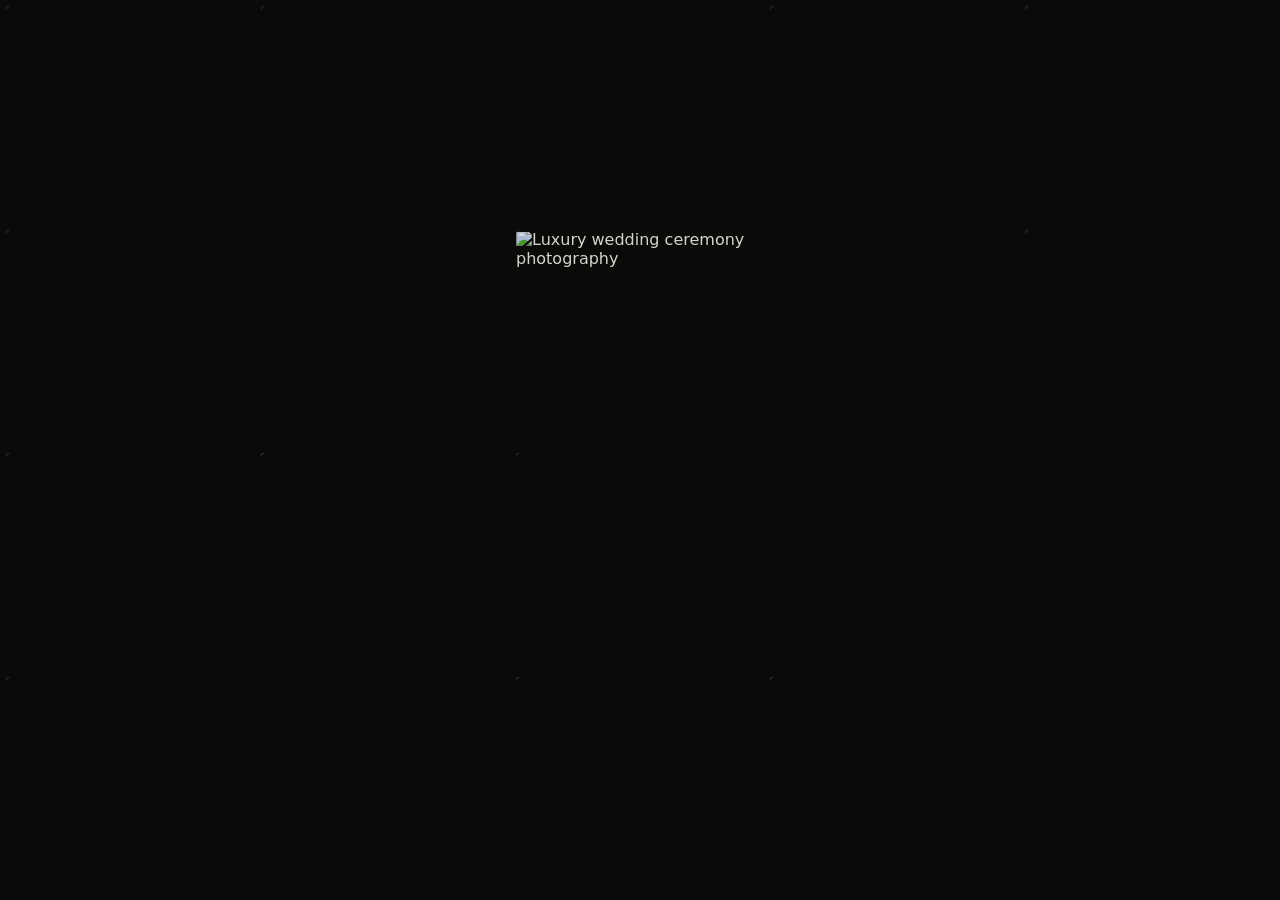
==== index.html @ d87e09b9 "style: improve enter site button UI visibility and hover animation" ====
<!DOCTYPE html>
<html lang="en">
<head>
  <meta charset="UTF-8" />
  <meta name="viewport" content="width=device-width, initial-scale=1.0" />
  <title>KVM Creations — Welcome</title>
  <meta name="description" content="KVM Creations — luxury wedding photography and cinematic films studio in Toronto, Canada. Fine art visual storytelling by Mathu & Vithu." />
  <link rel="canonical" href="https://kvmcreations.ca/" />
  <link rel="icon" href="assets/images/img1.webp" type="image/webp" />
  <link rel="preconnect" href="https://cdn.jsdelivr.net" crossorigin />
  <link rel="preconnect" href="https://unpkg.com" crossorigin />
  <link rel="preconnect" href="https://www.gstatic.com" crossorigin />

  <!-- Open Graph -->
  <meta property="og:type" content="website" />
  <meta property="og:title" content="KVM Creations — Luxury Wedding Photography & Films | Toronto" />
  <meta property="og:description" content="Fine art wedding photography and cinematic films by Mathu & Vithu in Toronto, Canada. Capturing love stories with timeless elegance." />
  <meta property="og:url" content="https://kvmcreations.ca/" />
  <meta property="og:image" content="https://kvmcreations.ca/assets/slide/kvm_creations_studio-116 (1).webp" />
  <meta property="og:site_name" content="KVM Creations Studio" />
  <meta property="og:locale" content="en_CA" />

  <!-- Twitter Card -->
  <meta name="twitter:card" content="summary_large_image" />
  <meta name="twitter:title" content="KVM Creations — Luxury Wedding Photography & Films" />
  <meta name="twitter:description" content="Fine art wedding photography and cinematic films in Toronto, Canada." />
  <meta name="twitter:image" content="https://kvmcreations.ca/assets/slide/kvm_creations_studio-116 (1).webp" />

  <style>
    @font-face { font-family: 'Top Luxury'; src: url('assets/fonts/TOPLUXURY.otf') format('opentype'); font-display: swap; }
    @font-face { font-family: 'Cardival Demo'; src: url('assets/fonts/Cardival Demo.ttf') format('truetype'); font-display: swap; }

    *, *::before, *::after { margin: 0; padding: 0; box-sizing: border-box; }

    :root {
      --gold: #d4af37;
      --dark: #0a0a08;
      --cream: #faf8f4;
    }

    html, body {
      background: var(--dark);
      color: var(--cream);
      font-family: system-ui, -apple-system, BlinkMacSystemFont, "Segoe UI", Roboto, Helvetica, Arial, sans-serif;
      overflow: hidden;
      height: 100dvh;
      width: 100vw;
    }

    /* ===== PHOTO GRID MOSAIC ===== */
    .landing {
      position: relative;
      width: 100%;
      height: 100dvh;
      display: flex;
      align-items: center;
      justify-content: center;
    }

    .photo-mosaic {
      position: absolute;
      inset: 0;
      display: grid;
      grid-template-columns: repeat(5, 1fr);
      grid-template-rows: repeat(4, 1fr);
      gap: 6px;
      padding: 6px;
      z-index: 1;
    }

    /* Creative asymmetric cell spans */
    .mosaic-cell:nth-child(1)  { grid-column: 1 / 2; grid-row: 1 / 2; }
    .mosaic-cell:nth-child(2)  { grid-column: 2 / 4; grid-row: 1 / 2; }
    .mosaic-cell:nth-child(3)  { grid-column: 4 / 5; grid-row: 1 / 3; }
    .mosaic-cell:nth-child(4)  { grid-column: 5 / 6; grid-row: 1 / 2; }
    .mosaic-cell:nth-child(5)  { grid-column: 1 / 3; grid-row: 2 / 3; }
    .mosaic-cell:nth-child(6)  { grid-column: 3 / 4; grid-row: 2 / 3; }
    .mosaic-cell:nth-child(7)  { grid-column: 5 / 6; grid-row: 2 / 4; }
    .mosaic-cell:nth-child(8)  { grid-column: 1 / 2; grid-row: 3 / 4; }
    .mosaic-cell:nth-child(9)  { grid-column: 2 / 3; grid-row: 3 / 5; }
    .mosaic-cell:nth-child(10) { grid-column: 3 / 5; grid-row: 3 / 4; }
    .mosaic-cell:nth-child(11) { grid-column: 1 / 2; grid-row: 4 / 5; }
    .mosaic-cell:nth-child(12) { grid-column: 3 / 4; grid-row: 4 / 5; }
    .mosaic-cell:nth-child(13) { grid-column: 4 / 6; grid-row: 4 / 5; }

    .mosaic-cell {
      position: relative;
      overflow: hidden;
      border-radius: 4px;
    }

    .mosaic-cell img {
      position: absolute;
      inset: 0;
      width: 100%;
      height: 100%;
      object-fit: cover;
      transform: scale(1.15);
      filter: brightness(0.85) saturate(1.1);
      opacity: 0;
      transition: opacity 1.2s ease-in-out,
                  transform 6.5s cubic-bezier(0.16, 1, 0.3, 1),
                  filter 0.6s ease;
      will-change: transform, opacity;
    }

    .mosaic-cell img.active {
      opacity: 1;
      transform: scale(1.00);
    }

    .mosaic-cell:hover img {
      filter: brightness(1) saturate(1.2);
    }

    /* The iris shutter overlay — starts fully covering each cell */
    .iris-shutter {
      position: absolute;
      inset: 0;
      background: var(--dark);
      z-index: 2;
      transform-origin: center;
      /* starts at scaleY(1) — GSAP will animate to scaleY(0) */
      border-radius: 4px;
    }

    /* ===== CENTER CONTENT — hidden until GSAP reveals ===== */
    .landing-center {
      position: relative;
      z-index: 10;
      text-align: center;
      display: flex;
      flex-direction: column;
      align-items: center;
      gap: 22px;
      padding: 60px 48px;
      visibility: hidden; /* JS makes visible after iris */
    }

    /* ===== LIQUID GLASSMORPHISM CARD — minimal ===== */
    .glass-card {
      position: absolute;
      inset: -12px -24px;
      border-radius: 18px;
      z-index: -1;
      opacity: 0;

      background: rgba(255,255,255,0.07);
      backdrop-filter: blur(4px) saturate(1.4);
      -webkit-backdrop-filter: blur(4px) saturate(1.4);

      border: 1px solid rgba(255,255,255,0.14);
      box-shadow:
        inset 0 1px 0 rgba(255,255,255,0.18),
        0 4px 24px rgba(0,0,0,0.12);
    }

    /* Subtle top-left shimmer only */
    .glass-card::before {
      content: '';
      position: absolute;
      top: 0; left: 0;
      width: 55%; height: 45%;
      background: linear-gradient(135deg, rgba(255,255,255,0.12) 0%, transparent 70%);
      border-radius: 18px 0 0 0;
      pointer-events: none;
    }

    .glass-card::after { display: none; }

    .brand-label {
      font-family: 'Cardival Demo', serif;
      font-size: clamp(0.6rem, 1.1vw, 0.85rem);
      letter-spacing: 9px;
      text-transform: uppercase;
      background: #ffffff;
      padding: 6px 12px 6px 21px; /* Balanced left/right padding considering 9px letter-spacing */
      border-radius: 50px;
      display: inline-block;
      box-shadow: 0 4px 20px rgba(0, 0, 0, 0.2);
      opacity: 0;
    }

    .brand-label-inner {
      background: linear-gradient(135deg, #8b6508 0%, #f1d47e 50%, #a67c1e 100%);
      -webkit-background-clip: text;
      -webkit-text-fill-color: transparent;
      font-weight: bold;
      display: inline-block;
    }

    .brand-name {
      font-family: 'Top Luxury', serif;
      font-size: clamp(3.5rem, 10vw, 8.5rem);
      background: linear-gradient(135deg, #8b6508 0%, #f1d47e 50%, #a67c1e 100%);
      -webkit-background-clip: text;
      -webkit-text-fill-color: transparent;
      line-height: 0.9;
      letter-spacing: 3px;
      filter: drop-shadow(0 4px 20px rgba(0,0,0,0.6));
      opacity: 0;
    }

    .brand-name em {
      font-style: italic;
      font-family: 'Top Luxury', serif;
      font-weight: bold;
      color: #ffffff;
      background: none;
      -webkit-text-fill-color: #ffffff;
      font-size: 0.52em;
      display: block;
      margin-top: 10px;
      letter-spacing: 7px;
    }

    .brand-line {
      width: 0px;
      height: 1px;
      background: linear-gradient(90deg, transparent, var(--gold), transparent);
      opacity: 0;
    }

    .enter-btn {
      display: inline-flex;
      align-items: center;
      gap: 14px;
      padding: 16px 48px;
      font-family: 'Cardival Demo', serif;
      font-size: 0.75rem;
      letter-spacing: 5px;
      text-transform: uppercase;
      color: #0a0a08;
      background: rgba(255, 255, 255, 0.95);
      border: 1px solid #ffffff;
      border-radius: 50px;
      cursor: pointer;
      text-decoration: none;
      position: relative;
      overflow: hidden;
      opacity: 0;
      box-shadow: 0 8px 24px rgba(0, 0, 0, 0.25);
      transition: border-color 0.5s, color 0.5s, transform 0.4s cubic-bezier(0.22,1,0.36,1), box-shadow 0.5s;
    }

    .enter-btn::before {
      content: '';
      position: absolute;
      inset: 0;
      background: linear-gradient(135deg, #d4af37 0%, #f1d47e 50%, #a67c1e 100%);
      transform: scaleX(0);
      transform-origin: right;
      transition: transform 0.6s cubic-bezier(0.22, 1, 0.36, 1);
      z-index: -1;
      border-radius: 50px;
    }

    .enter-btn:hover {
      border-color: transparent;
      color: #ffffff;
      transform: scale(1.05);
      box-shadow: 0 12px 32px rgba(212,175,55,0.4);
    }

    .enter-btn:hover::before { 
      transform: scaleX(1); 
      transform-origin: left;
    }

    .enter-btn .arrow {
      display: inline-block;
      transition: transform 0.4s cubic-bezier(0.22,1,0.36,1);
    }
    .enter-btn:hover .arrow { transform: translateX(8px); }

    /* ===== MOBILE ===== */
    @media (max-width: 768px) {
      .photo-mosaic {
        grid-template-columns: repeat(3, 1fr);
        grid-template-rows: repeat(5, 1fr);
        gap: 4px;
        padding: 4px;
      }
      .mosaic-cell:nth-child(1)  { grid-column: 1 / 2; grid-row: 1 / 2; }
      .mosaic-cell:nth-child(2)  { grid-column: 2 / 3; grid-row: 1 / 2; }
      .mosaic-cell:nth-child(3)  { grid-column: 3 / 4; grid-row: 1 / 3; }
      .mosaic-cell:nth-child(4)  { grid-column: 1 / 3; grid-row: 2 / 3; }
      .mosaic-cell:nth-child(5)  { grid-column: 1 / 2; grid-row: 3 / 4; }
      .mosaic-cell:nth-child(6)  { grid-column: 2 / 4; grid-row: 3 / 4; }
      .mosaic-cell:nth-child(7)  { grid-column: 1 / 3; grid-row: 4 / 5; }
      .mosaic-cell:nth-child(8)  { grid-column: 3 / 4; grid-row: 4 / 5; }
      .mosaic-cell:nth-child(9)  { grid-column: 1 / 2; grid-row: 5 / 6; }
      .mosaic-cell:nth-child(10) { grid-column: 2 / 4; grid-row: 5 / 6; }
      .mosaic-cell:nth-child(11),
      .mosaic-cell:nth-child(12),
      .mosaic-cell:nth-child(13) { display: none; }

      .landing-center { padding: 36px 20px; gap: 16px; }
      .enter-btn { padding: 14px 32px; font-size: 0.6rem; letter-spacing: 4px; }
    }

    @media (max-width: 480px) {
      .photo-mosaic {
        grid-template-columns: repeat(2, 1fr);
        grid-template-rows: repeat(5, 1fr);
      }
      .mosaic-cell:nth-child(1)  { grid-column: 1 / 2; grid-row: 1 / 2; }
      .mosaic-cell:nth-child(2)  { grid-column: 2 / 3; grid-row: 1 / 2; }
      .mosaic-cell:nth-child(3)  { grid-column: 1 / 3; grid-row: 2 / 3; }
      .mosaic-cell:nth-child(4)  { grid-column: 1 / 2; grid-row: 3 / 4; }
      .mosaic-cell:nth-child(5)  { grid-column: 2 / 3; grid-row: 3 / 5; }
      .mosaic-cell:nth-child(6)  { grid-column: 1 / 2; grid-row: 4 / 5; }
      .mosaic-cell:nth-child(7)  { grid-column: 1 / 3; grid-row: 5 / 6; }
      .mosaic-cell:nth-child(8),
      .mosaic-cell:nth-child(9),
      .mosaic-cell:nth-child(10),
      .mosaic-cell:nth-child(11),
      .mosaic-cell:nth-child(12),
      .mosaic-cell:nth-child(13) { display: none; }
    }
  </style>
</head>
<body>

  <div class="landing">

    <!-- PHOTO MOSAIC BACKGROUND -->
    <div class="photo-mosaic" id="photoMosaic">
      <div class="mosaic-cell" data-interval="4200" data-delay="2200"><div class="iris-shutter"></div><img src="assets/images/img3.webp"  alt="KVM Creations wedding photography Toronto" class="active" loading="eager" /></div>
      <div class="mosaic-cell" data-interval="5600" data-delay="4100"><div class="iris-shutter"></div><img src="assets/images/img7.webp"  alt="Fine art bridal portrait by KVM Creations" class="active" loading="eager" /></div>
      <div class="mosaic-cell" data-interval="4800" data-delay="1800"><div class="iris-shutter"></div><img src="assets/images/img12.webp" alt="Destination wedding photography Canada" class="active" loading="eager" /></div>
      <div class="mosaic-cell" data-interval="6200" data-delay="5300"><div class="iris-shutter"></div><img src="assets/images/img18.webp" alt="Cinematic wedding moments captured" class="active" loading="eager" /></div>
      <div class="mosaic-cell" data-interval="4500" data-delay="3300"><div class="iris-shutter"></div><img src="assets/images/img22.webp" alt="Engagement shoot photography Toronto" class="active" loading="eager" /></div>
      <div class="mosaic-cell" data-interval="5800" data-delay="4700"><div class="iris-shutter"></div><img src="assets/images/img5.webp"  alt="Luxury wedding ceremony photography" class="active" loading="eager" /></div>
      <div class="mosaic-cell" data-interval="3900" data-delay="2500"><div class="iris-shutter"></div><img src="assets/images/img28.webp" alt="Fine art portrait session Ontario" class="active" loading="eager" /></div>
      <div class="mosaic-cell" data-interval="5200" data-delay="5900"><div class="iris-shutter"></div><img src="assets/images/img15.webp" alt="Editorial photography by KVM Creations" class="active" loading="eager" /></div>
      <div class="mosaic-cell" data-interval="4600" data-delay="3700"><div class="iris-shutter"></div><img src="assets/images/img9.webp"  alt="Candid wedding photography moments" class="active" loading="eager" /></div>
      <div class="mosaic-cell" data-interval="6400" data-delay="2900"><div class="iris-shutter"></div><img src="assets/images/img31.webp" alt="Couple portrait photography Toronto" class="active" loading="eager" /></div>
      <div class="mosaic-cell" data-interval="4100" data-delay="5100"><div class="iris-shutter"></div><img src="assets/images/img1.webp"  alt="KVM Creations Studio showcase" class="active" loading="eager" /></div>
      <div class="mosaic-cell" data-interval="5500" data-delay="3500"><div class="iris-shutter"></div><img src="assets/images/img20.webp" alt="Wedding day details photography" class="active" loading="eager" /></div>
      <div class="mosaic-cell" data-interval="4900" data-delay="4400"><div class="iris-shutter"></div><img src="assets/images/img25.webp" alt="Golden hour wedding photography" class="active" loading="eager" /></div>
    </div>

    <!-- CENTER BRAND + ENTER -->
    <div class="landing-center" id="landingCenter">
      <div class="glass-card" id="glassCard"></div>
      <span class="brand-label" id="brandLabel"><span class="brand-label-inner">Photography &amp; Creative Studio</span></span>
      <h1 class="brand-name" id="brandName">
        KVM
        <em>Creation Studios</em>
      </h1>
      <div class="brand-line" id="brandLine"></div>
      <a href="home.html" class="enter-btn" id="enterBtn">
        Enter Site <span class="arrow">&#8594;</span>
      </a>
    </div>

  </div>

  <!-- GSAP -->
  <script src="https://cdn.jsdelivr.net/npm/gsap@3.12.7/dist/gsap.min.js"></script>
  <script>
    document.addEventListener('DOMContentLoaded', () => {

      const cells   = document.querySelectorAll('.mosaic-cell');
      const shutters = document.querySelectorAll('.iris-shutter');
      const center  = document.getElementById('landingCenter');
      const label   = document.getElementById('brandLabel');
      const name    = document.getElementById('brandName');
      const line    = document.getElementById('brandLine');
      const btn     = document.getElementById('enterBtn');

      // ─── Step 1: Calculate each cell's distance from the screen center ───
      const cx = window.innerWidth  / 2;
      const cy = window.innerHeight / 2;

      const cellData = Array.from(cells).map(cell => {
        const r   = cell.getBoundingClientRect();
        const ccx = r.left + r.width  / 2;
        const ccy = r.top  + r.height / 2;
        const dist = Math.sqrt((ccx - cx) ** 2 + (ccy - cy) ** 2);
        return { cell, shutter: cell.querySelector('.iris-shutter'), dist };
      });

      // Sort by distance: closest (center) first
      cellData.sort((a, b) => a.dist - b.dist);

      const maxDist    = cellData[cellData.length - 1].dist;
      const irisStart  = 0.2;   // when iris animation starts (seconds)
      const irisDur    = 2.6;   // total iris spread duration
      const cellReveal = 1.0;   // each individual shutter animation duration

      // ─── Step 2: GSAP Iris Reveal — center ripple outward ───
      const tl = gsap.timeline();

      cellData.forEach(({ shutter, dist }) => {
        // Map distance to a delay: 0px → starts first, maxDist → starts last
        const delay = irisStart + (dist / maxDist) * irisDur;

        tl.to(shutter, {
          scaleY: 0,
          transformOrigin: 'top center',
          duration: cellReveal,
          ease: 'power3.inOut',
        }, delay);
      });

      // ─── Step 3: Glass card + brand text float in after last ripple ───
      const textStart = irisStart + irisDur + 0.1;
      const glass = document.getElementById('glassCard');

      // Make center visible before animating
      tl.set(center, { visibility: 'visible' }, textStart - 0.01);

      // Glass card materializes first — scale from slightly small, blurring into existence
      tl.fromTo(glass,
        { opacity: 0, scale: 0.88, filter: 'blur(20px)' },
        { opacity: 1, scale: 1, filter: 'blur(0px)', duration: 2.0, ease: 'power3.out' },
        textStart
      );

      tl.fromTo(name, 
        { opacity: 0, y: 40, filter: 'blur(8px)' },
        { opacity: 1, y: 0, filter: 'blur(0px)', duration: 1.8, ease: 'power3.out' },
        textStart
      );

      tl.fromTo(label,
        { opacity: 0, y: 14, letterSpacing: '4px' },
        { opacity: 1, y: 0, letterSpacing: '9px', duration: 1.4, ease: 'power3.out' },
        textStart + 0.25
      );

      tl.fromTo(line,
        { opacity: 0, width: '0px' },
        { opacity: 0.7, width: '70px', duration: 1.2, ease: 'power2.out' },
        textStart + 0.5
      );

      tl.fromTo(btn,
        { opacity: 0, y: 18 },
        { opacity: 1, y: 0, duration: 1.2, ease: 'power3.out' },
        textStart + 0.7
      );

      // ─── Step 4: Continuous Medium-Speed Image Rotation for Mosaic Cells ───
      cells.forEach((cell, idx) => {
        const interval = 3500; // Medium speed (~3.5s per image swap)
        let imgNum = (idx * 4 + 7) % 57 + 1;

        // Slight micro-offset (150ms step) so all grid cells cascade nicely without delay
        setTimeout(() => {
          setInterval(() => {
            imgNum = (imgNum % 57) + 1;
            const newImg = document.createElement('img');
            newImg.alt = "KVM Showcase";
            
            newImg.onload = () => {
              const shutter = cell.querySelector('.iris-shutter');
              if (shutter) {
                cell.insertBefore(newImg, shutter);
              } else {
                cell.appendChild(newImg);
              }
              
              void newImg.offsetWidth; // Force reflow
              newImg.classList.add('active');

              // After 1.2s crossfade transition, remove older images
              setTimeout(() => {
                const allImgs = cell.querySelectorAll('img');
                allImgs.forEach(img => {
                  if (img !== newImg) img.remove();
                });
              }, 1200);
            };

            newImg.src = `assets/images/img${imgNum}.webp`;
          }, interval);
        }, idx * 150);
      });

    });
  </script>

</body>
</html>
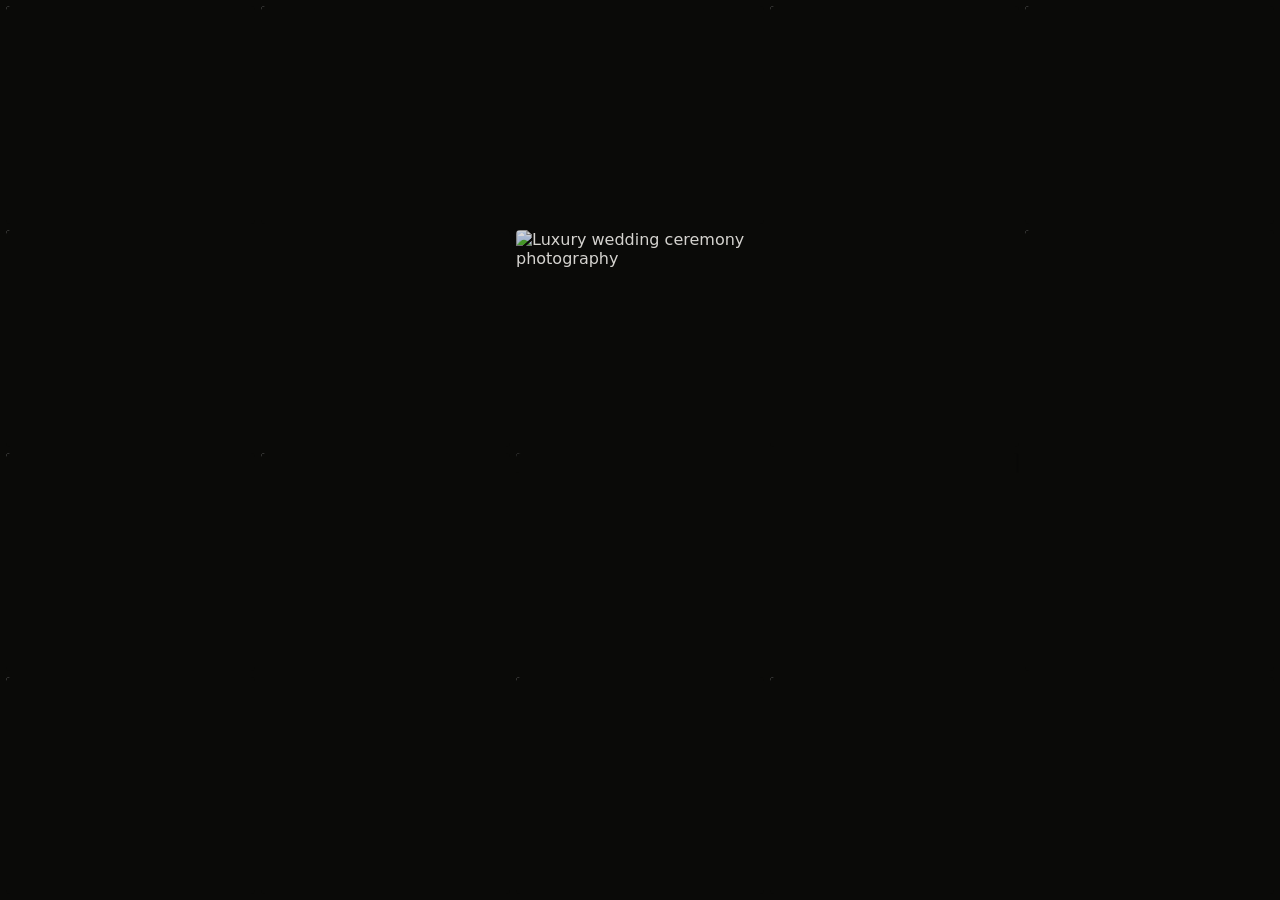
==== commit 44791ef9: "Update brand name, website URL, logo, and email address" ====
--- a/index.html
+++ b/index.html
@@ -3,9 +3,9 @@
 <head>
   <meta charset="UTF-8" />
   <meta name="viewport" content="width=device-width, initial-scale=1.0" />
-  <title>KVM Creations — Welcome</title>
-  <meta name="description" content="KVM Creations — luxury wedding photography and cinematic films studio in Toronto, Canada. Fine art visual storytelling by Mathu & Vithu." />
-  <link rel="canonical" href="https://kvmcreations.ca/" />
+  <title>KVM Creations Studio — Welcome</title>
+  <meta name="description" content="KVM Creations Studio — luxury wedding photography and cinematic films studio in Toronto, Canada. Fine art visual storytelling by Mathu & Vithu." />
+  <link rel="canonical" href="https://www.kvmcreationsstudio.ca/" />
   <link rel="icon" href="assets/images/img1.webp" type="image/webp" />
   <link rel="preconnect" href="https://cdn.jsdelivr.net" crossorigin />
   <link rel="preconnect" href="https://unpkg.com" crossorigin />
@@ -13,18 +13,18 @@
 
   <!-- Open Graph -->
   <meta property="og:type" content="website" />
-  <meta property="og:title" content="KVM Creations — Luxury Wedding Photography & Films | Toronto" />
+  <meta property="og:title" content="KVM Creations Studio — Luxury Wedding Photography & Films | Toronto" />
   <meta property="og:description" content="Fine art wedding photography and cinematic films by Mathu & Vithu in Toronto, Canada. Capturing love stories with timeless elegance." />
-  <meta property="og:url" content="https://kvmcreations.ca/" />
-  <meta property="og:image" content="https://kvmcreations.ca/assets/slide/kvm_creations_studio-116 (1).webp" />
+  <meta property="og:url" content="https://www.kvmcreationsstudio.ca/" />
+  <meta property="og:image" content="https://www.kvmcreationsstudio.ca/assets/slide/kvm_creations_studio-116 (1).webp" />
   <meta property="og:site_name" content="KVM Creations Studio" />
   <meta property="og:locale" content="en_CA" />
 
   <!-- Twitter Card -->
   <meta name="twitter:card" content="summary_large_image" />
-  <meta name="twitter:title" content="KVM Creations — Luxury Wedding Photography & Films" />
+  <meta name="twitter:title" content="KVM Creations Studio — Luxury Wedding Photography & Films" />
   <meta name="twitter:description" content="Fine art wedding photography and cinematic films in Toronto, Canada." />
-  <meta name="twitter:image" content="https://kvmcreations.ca/assets/slide/kvm_creations_studio-116 (1).webp" />
+  <meta name="twitter:image" content="https://www.kvmcreationsstudio.ca/assets/slide/kvm_creations_studio-116 (1).webp" />
 
   <style>
     @font-face { font-family: 'Top Luxury'; src: url('assets/fonts/TOPLUXURY.otf') format('opentype'); font-display: swap; }
@@ -326,14 +326,14 @@
 
     <!-- PHOTO MOSAIC BACKGROUND -->
     <div class="photo-mosaic" id="photoMosaic">
-      <div class="mosaic-cell" data-interval="4200" data-delay="2200"><div class="iris-shutter"></div><img src="assets/images/img3.webp"  alt="KVM Creations wedding photography Toronto" class="active" loading="eager" /></div>
-      <div class="mosaic-cell" data-interval="5600" data-delay="4100"><div class="iris-shutter"></div><img src="assets/images/img7.webp"  alt="Fine art bridal portrait by KVM Creations" class="active" loading="eager" /></div>
+      <div class="mosaic-cell" data-interval="4200" data-delay="2200"><div class="iris-shutter"></div><img src="assets/images/img3.webp"  alt="KVM Creations Studio wedding photography Toronto" class="active" loading="eager" /></div>
+      <div class="mosaic-cell" data-interval="5600" data-delay="4100"><div class="iris-shutter"></div><img src="assets/images/img7.webp"  alt="Fine art bridal portrait by KVM Creations Studio" class="active" loading="eager" /></div>
       <div class="mosaic-cell" data-interval="4800" data-delay="1800"><div class="iris-shutter"></div><img src="assets/images/img12.webp" alt="Destination wedding photography Canada" class="active" loading="eager" /></div>
       <div class="mosaic-cell" data-interval="6200" data-delay="5300"><div class="iris-shutter"></div><img src="assets/images/img18.webp" alt="Cinematic wedding moments captured" class="active" loading="eager" /></div>
       <div class="mosaic-cell" data-interval="4500" data-delay="3300"><div class="iris-shutter"></div><img src="assets/images/img22.webp" alt="Engagement shoot photography Toronto" class="active" loading="eager" /></div>
       <div class="mosaic-cell" data-interval="5800" data-delay="4700"><div class="iris-shutter"></div><img src="assets/images/img5.webp"  alt="Luxury wedding ceremony photography" class="active" loading="eager" /></div>
       <div class="mosaic-cell" data-interval="3900" data-delay="2500"><div class="iris-shutter"></div><img src="assets/images/img28.webp" alt="Fine art portrait session Ontario" class="active" loading="eager" /></div>
-      <div class="mosaic-cell" data-interval="5200" data-delay="5900"><div class="iris-shutter"></div><img src="assets/images/img15.webp" alt="Editorial photography by KVM Creations" class="active" loading="eager" /></div>
+      <div class="mosaic-cell" data-interval="5200" data-delay="5900"><div class="iris-shutter"></div><img src="assets/images/img15.webp" alt="Editorial photography by KVM Creations Studio" class="active" loading="eager" /></div>
       <div class="mosaic-cell" data-interval="4600" data-delay="3700"><div class="iris-shutter"></div><img src="assets/images/img9.webp"  alt="Candid wedding photography moments" class="active" loading="eager" /></div>
       <div class="mosaic-cell" data-interval="6400" data-delay="2900"><div class="iris-shutter"></div><img src="assets/images/img31.webp" alt="Couple portrait photography Toronto" class="active" loading="eager" /></div>
       <div class="mosaic-cell" data-interval="4100" data-delay="5100"><div class="iris-shutter"></div><img src="assets/images/img1.webp"  alt="KVM Creations Studio showcase" class="active" loading="eager" /></div>
@@ -344,7 +344,7 @@
     <!-- CENTER BRAND + ENTER -->
     <div class="landing-center" id="landingCenter">
       <div class="glass-card" id="glassCard"></div>
-      <span class="brand-label" id="brandLabel"><span class="brand-label-inner">Photography &amp; Creative Studio</span></span>
+      <span class="brand-label" id="brandLabel"><span class="brand-label-inner">Photography &amp; Cinematography</span></span>
       <h1 class="brand-name" id="brandName">
         KVM
         <em>Creation Studios</em>
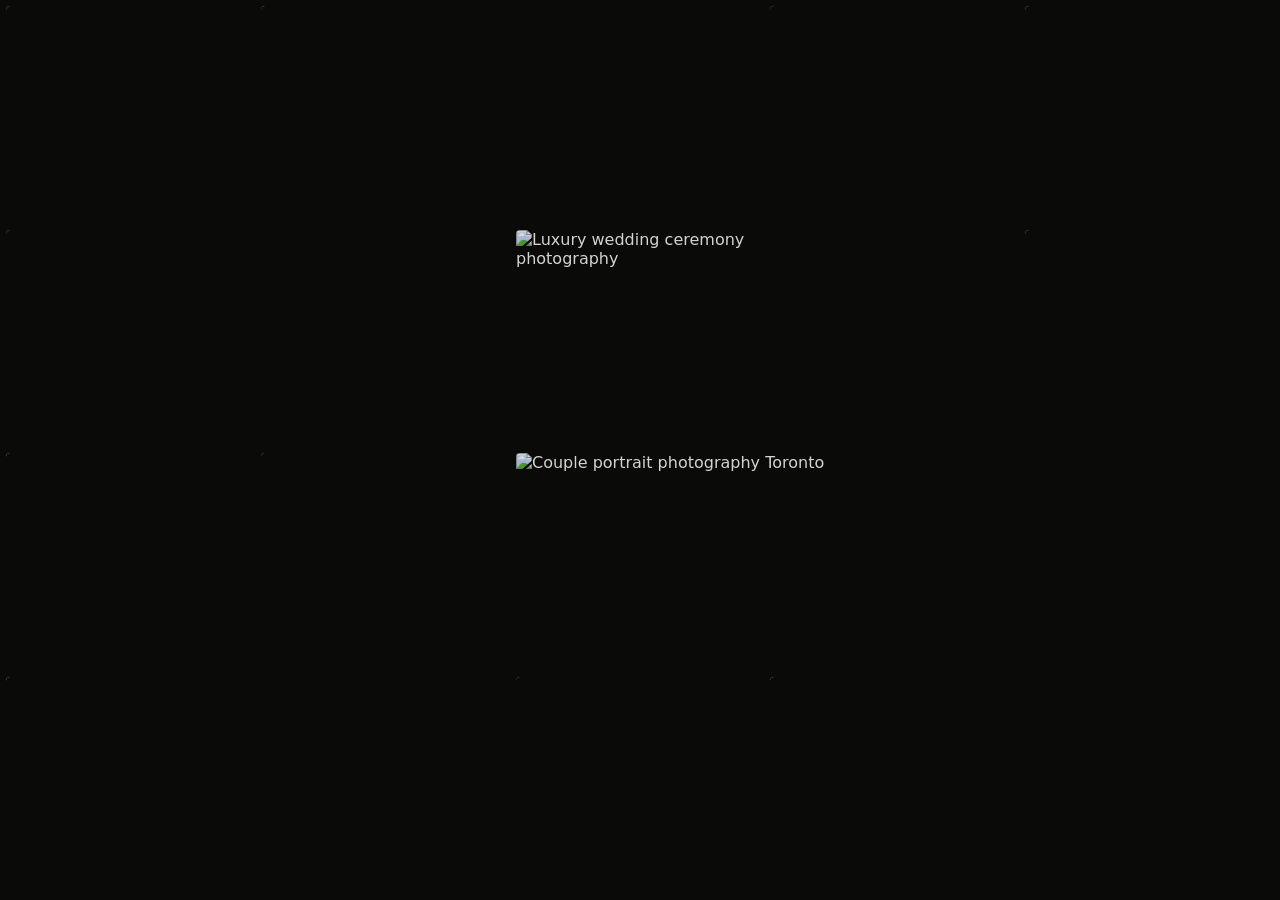
==== commit 3149c20c: "Optimize gallery performance, standardize brand name, and fix index slideshow" ====
--- a/index.html
+++ b/index.html
@@ -95,12 +95,12 @@
       width: 100%;
       height: 100%;
       object-fit: cover;
-      transform: scale(1.15);
+      transform: scale(1.08);
       filter: brightness(0.85) saturate(1.1);
       opacity: 0;
-      transition: opacity 1.2s ease-in-out,
-                  transform 6.5s cubic-bezier(0.16, 1, 0.3, 1),
-                  filter 0.6s ease;
+      transition: opacity 1.0s cubic-bezier(0.25, 1, 0.5, 1),
+                  transform 4.5s cubic-bezier(0.16, 1, 0.3, 1),
+                  filter 0.5s ease;
       will-change: transform, opacity;
     }
 
@@ -347,7 +347,7 @@
       <span class="brand-label" id="brandLabel"><span class="brand-label-inner">Photography &amp; Cinematography</span></span>
       <h1 class="brand-name" id="brandName">
         KVM
-        <em>Creation Studios</em>
+        <em>Creations Studio</em>
       </h1>
       <div class="brand-line" id="brandLine"></div>
       <a href="home.html" class="enter-btn" id="enterBtn">
@@ -443,41 +443,70 @@
         textStart + 0.7
       );
 
-      // ─── Step 4: Continuous Medium-Speed Image Rotation for Mosaic Cells ───
+      // ─── Step 4: Pro High-Performance Continuous Slideshow for Mosaic Cells ───
+      const PHOTO_POOL = [
+        'img1.webp', 'img2.webp', 'img3.webp', 'img4.webp', 'img5.webp',
+        'img6.webp', 'img7.webp', 'img8.webp', 'img9.webp', 'img10.webp',
+        'img11.webp', 'img12.webp', 'img13.webp', 'img14.webp', 'img15.webp',
+        'img16.webp', 'img17.webp', 'img18.webp', 'img19.webp', 'img20.webp',
+        'img21.webp', 'img22.webp', 'img23.webp', 'img24.webp', 'img25.webp',
+        'img28.webp', 'img30.webp', 'img31.webp'
+      ];
+
+      // Preload image pool in background for instant, zero-delay swaps
+      PHOTO_POOL.forEach(name => {
+        const p = new Image();
+        p.src = `assets/images/${name}`;
+      });
+
       cells.forEach((cell, idx) => {
-        const interval = 3500; // Medium speed (~3.5s per image swap)
-        let imgNum = (idx * 4 + 7) % 57 + 1;
-
-        // Slight micro-offset (150ms step) so all grid cells cascade nicely without delay
+        const interval = 2800; // Smooth, energetic cadence (~2.8s per slide change)
+        let poolIndex = (idx * 3 + 5) % PHOTO_POOL.length;
+
+        function swapImage() {
+          poolIndex = (poolIndex + 1) % PHOTO_POOL.length;
+          const imgName = PHOTO_POOL[poolIndex];
+
+          const newImg = document.createElement('img');
+          newImg.alt = "KVM Creations Studio";
+          newImg.loading = "eager";
+          newImg.decoding = "async";
+
+          function onReady() {
+            const shutter = cell.querySelector('.iris-shutter');
+            if (shutter) {
+              cell.insertBefore(newImg, shutter);
+            } else {
+              cell.appendChild(newImg);
+            }
+
+            // Trigger CSS transition via requestAnimationFrame
+            requestAnimationFrame(() => {
+              newImg.classList.add('active');
+            });
+
+            // Clean up previous images after crossfade completes
+            setTimeout(() => {
+              const oldImgs = cell.querySelectorAll('img');
+              oldImgs.forEach(img => {
+                if (img !== newImg) img.remove();
+              });
+            }, 1100);
+          }
+
+          newImg.onload = onReady;
+          newImg.onerror = () => {
+            // Safety fallback: if load fails, try next image without stalling
+            swapImage();
+          };
+
+          newImg.src = `assets/images/${imgName}`;
+        }
+
+        // Stagger initial starts across cells for an organic, cinematic visual wave
         setTimeout(() => {
-          setInterval(() => {
-            imgNum = (imgNum % 57) + 1;
-            const newImg = document.createElement('img');
-            newImg.alt = "KVM Showcase";
-            
-            newImg.onload = () => {
-              const shutter = cell.querySelector('.iris-shutter');
-              if (shutter) {
-                cell.insertBefore(newImg, shutter);
-              } else {
-                cell.appendChild(newImg);
-              }
-              
-              void newImg.offsetWidth; // Force reflow
-              newImg.classList.add('active');
-
-              // After 1.2s crossfade transition, remove older images
-              setTimeout(() => {
-                const allImgs = cell.querySelectorAll('img');
-                allImgs.forEach(img => {
-                  if (img !== newImg) img.remove();
-                });
-              }, 1200);
-            };
-
-            newImg.src = `assets/images/img${imgNum}.webp`;
-          }, interval);
-        }, idx * 150);
+          setInterval(swapImage, interval);
+        }, 1200 + (idx * 220));
       });
 
     });
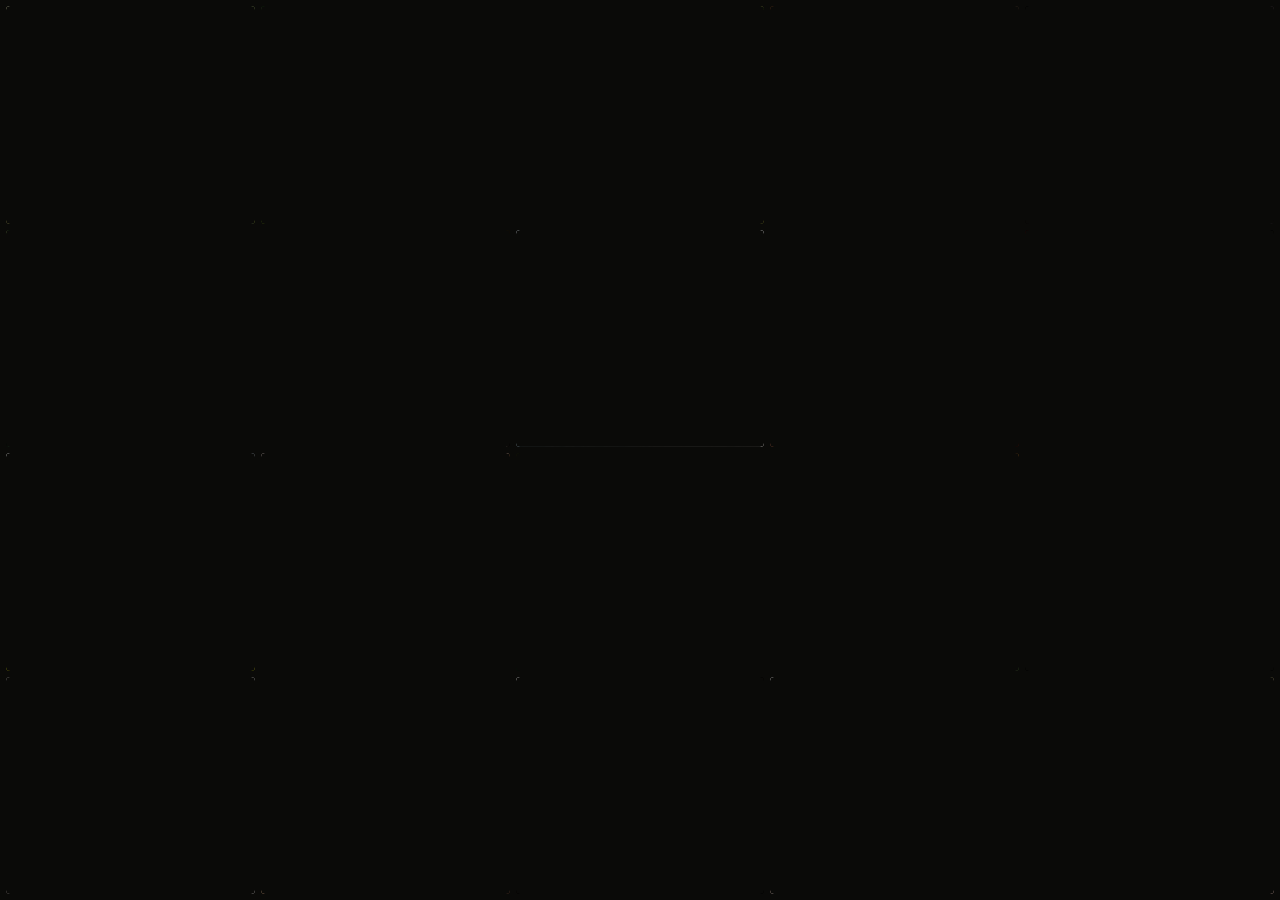
==== commit b8a3a009: "Optimize all site imagery to WebP and fix hero slider portrait crop issues" ====
--- a/index.html
+++ b/index.html
@@ -16,7 +16,7 @@
   <meta property="og:title" content="KVM Creations Studio — Luxury Wedding Photography & Films | Toronto" />
   <meta property="og:description" content="Fine art wedding photography and cinematic films by Mathu & Vithu in Toronto, Canada. Capturing love stories with timeless elegance." />
   <meta property="og:url" content="https://www.kvmcreationsstudio.ca/" />
-  <meta property="og:image" content="https://www.kvmcreationsstudio.ca/assets/slide/kvm_creations_studio-116 (1).webp" />
+  <meta property="og:image" content="https://www.kvmcreationsstudio.ca/assets/images/img1.webp" />
   <meta property="og:site_name" content="KVM Creations Studio" />
   <meta property="og:locale" content="en_CA" />
 
@@ -24,7 +24,7 @@
   <meta name="twitter:card" content="summary_large_image" />
   <meta name="twitter:title" content="KVM Creations Studio — Luxury Wedding Photography & Films" />
   <meta name="twitter:description" content="Fine art wedding photography and cinematic films in Toronto, Canada." />
-  <meta name="twitter:image" content="https://www.kvmcreationsstudio.ca/assets/slide/kvm_creations_studio-116 (1).webp" />
+  <meta name="twitter:image" content="https://www.kvmcreationsstudio.ca/assets/images/img1.webp" />
 
   <style>
     @font-face { font-family: 'Top Luxury'; src: url('assets/fonts/TOPLUXURY.otf') format('opentype'); font-display: swap; }
@@ -444,14 +444,7 @@
       );
 
       // ─── Step 4: Pro High-Performance Continuous Slideshow for Mosaic Cells ───
-      const PHOTO_POOL = [
-        'img1.webp', 'img2.webp', 'img3.webp', 'img4.webp', 'img5.webp',
-        'img6.webp', 'img7.webp', 'img8.webp', 'img9.webp', 'img10.webp',
-        'img11.webp', 'img12.webp', 'img13.webp', 'img14.webp', 'img15.webp',
-        'img16.webp', 'img17.webp', 'img18.webp', 'img19.webp', 'img20.webp',
-        'img21.webp', 'img22.webp', 'img23.webp', 'img24.webp', 'img25.webp',
-        'img28.webp', 'img30.webp', 'img31.webp'
-      ];
+      const PHOTO_POOL = Array.from({ length: 75 }, (_, i) => `img${i + 1}.webp`);
 
       // Preload image pool in background for instant, zero-delay swaps
       PHOTO_POOL.forEach(name => {
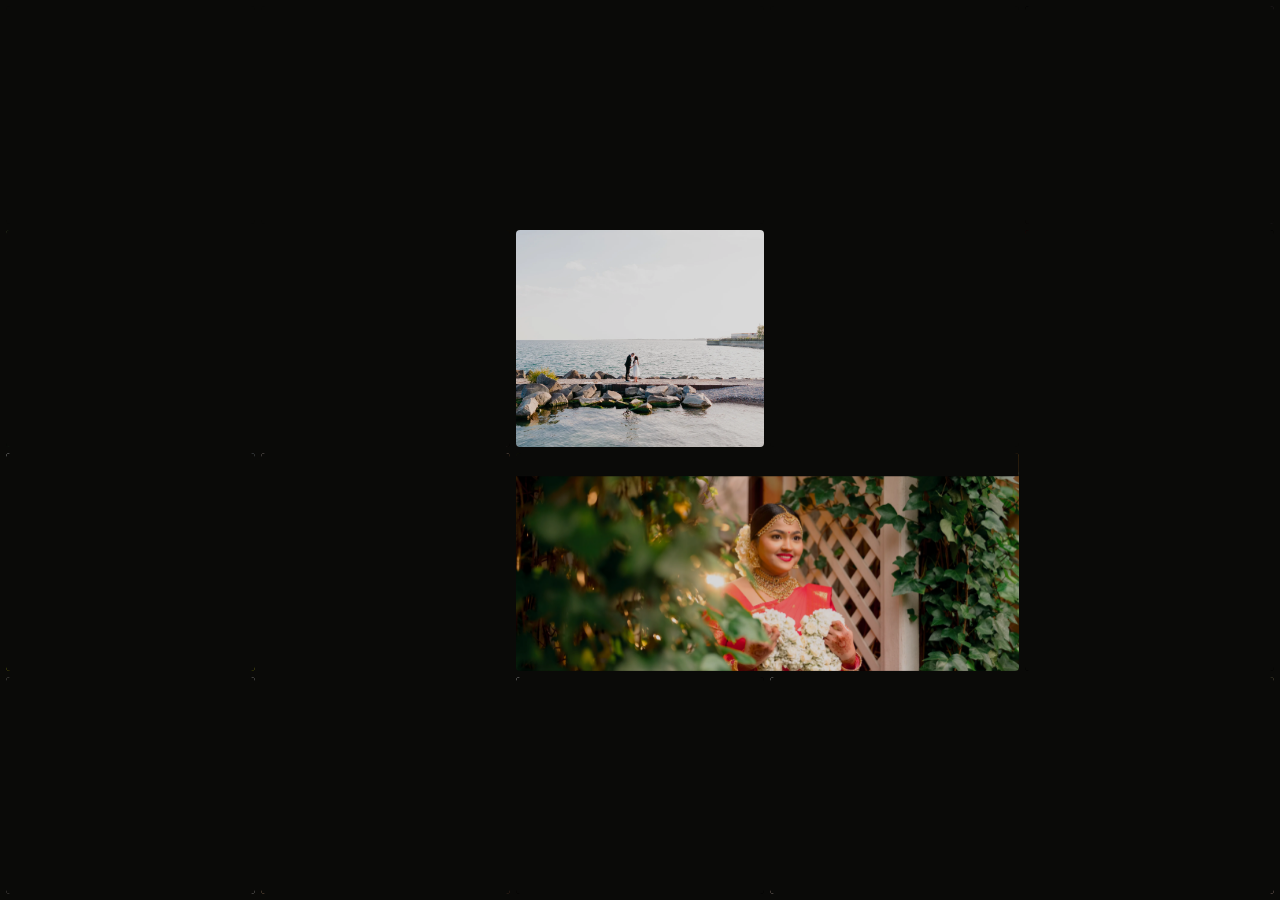
==== commit 946afb97: "Add premium global preloader to prevent stuck image loading UX" ====
--- a/index.html
+++ b/index.html
@@ -321,6 +321,20 @@
   </style>
 </head>
 <body>
+  <div class="global-preloader" id="globalPreloader">
+    <div class="loader-brand">KVM</div>
+    <div class="loader-line"></div>
+  </div>
+  <script>
+    window.addEventListener('load', function() {
+      const loader = document.getElementById('globalPreloader');
+      if(loader) { loader.classList.add('hidden'); setTimeout(() => loader.remove(), 800); }
+    });
+    setTimeout(() => {
+      const loader = document.getElementById('globalPreloader');
+      if(loader && !loader.classList.contains('hidden')) { loader.classList.add('hidden'); setTimeout(() => loader.remove(), 800); }
+    }, 2000);
+  </script>
 
   <div class="landing">
 
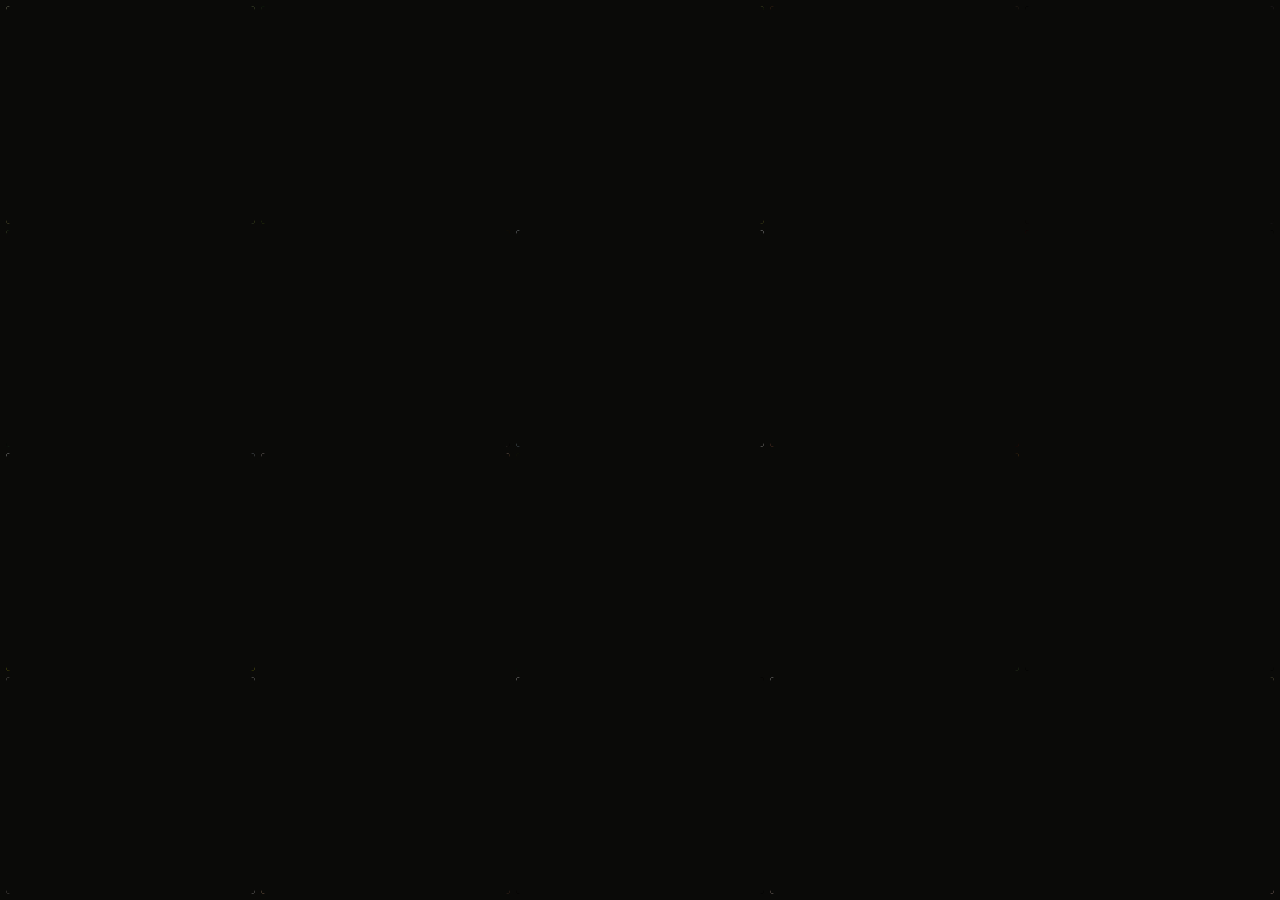
==== commit 9b383f21: "Update favicons to use logo" ====
--- a/index.html
+++ b/index.html
@@ -6,7 +6,7 @@
   <title>KVM Creations Studio — Welcome</title>
   <meta name="description" content="KVM Creations Studio — luxury wedding photography and cinematic films studio in Toronto, Canada. Fine art visual storytelling by Mathu & Vithu." />
   <link rel="canonical" href="https://www.kvmcreationsstudio.ca/" />
-  <link rel="icon" href="assets/images/img1.webp" type="image/webp" />
+  <link rel="icon" href="assets/images/logo.webp" type="image/webp" />
   <link rel="preconnect" href="https://cdn.jsdelivr.net" crossorigin />
   <link rel="preconnect" href="https://unpkg.com" crossorigin />
   <link rel="preconnect" href="https://www.gstatic.com" crossorigin />
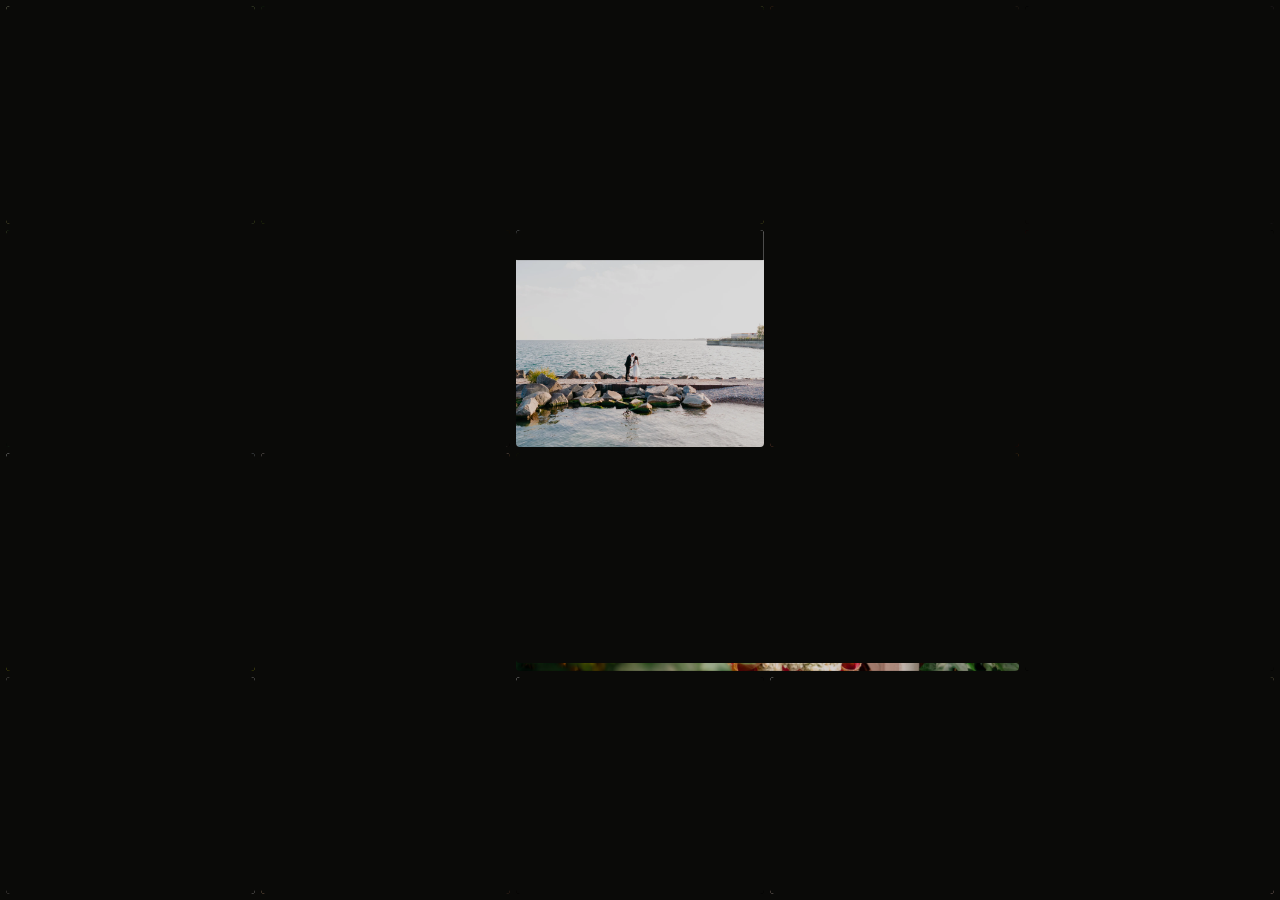
==== commit 8c4564a4: "Fix Google search favicon issue: Add full multi-resolution favicon suite, root favicon.ico, and webm" ====
--- a/index.html
+++ b/index.html
@@ -6,7 +6,19 @@
   <title>KVM Creations Studio — Welcome</title>
   <meta name="description" content="KVM Creations Studio — luxury wedding photography and cinematic films studio in Toronto, Canada. Fine art visual storytelling by Mathu & Vithu." />
   <link rel="canonical" href="https://www.kvmcreationsstudio.ca/" />
-  <link rel="icon" href="assets/images/logo.webp" type="image/webp" />
+  <!-- Favicons for Google Search & All Devices -->
+  <link rel="icon" type="image/x-icon" href="favicon.ico" />
+  <link rel="icon" type="image/svg+xml" href="assets/images/favicon.svg" />
+  <link rel="icon" type="image/png" sizes="16x16" href="assets/images/favicon-16x16.png" />
+  <link rel="icon" type="image/png" sizes="32x32" href="assets/images/favicon-32x32.png" />
+  <link rel="icon" type="image/png" sizes="48x48" href="assets/images/favicon-48x48.png" />
+  <link rel="icon" type="image/png" sizes="96x96" href="assets/images/favicon-96x96.png" />
+  <link rel="icon" type="image/png" sizes="192x192" href="assets/images/favicon-192x192.png" />
+  <link rel="icon" type="image/png" sizes="512x512" href="assets/images/favicon-512x512.png" />
+  <link rel="apple-touch-icon" sizes="180x180" href="assets/images/apple-touch-icon.png" />
+  <link rel="manifest" href="site.webmanifest" />
+  <meta name="theme-color" content="#d4af37" />
+
   <link rel="preconnect" href="https://cdn.jsdelivr.net" crossorigin />
   <link rel="preconnect" href="https://unpkg.com" crossorigin />
   <link rel="preconnect" href="https://www.gstatic.com" crossorigin />
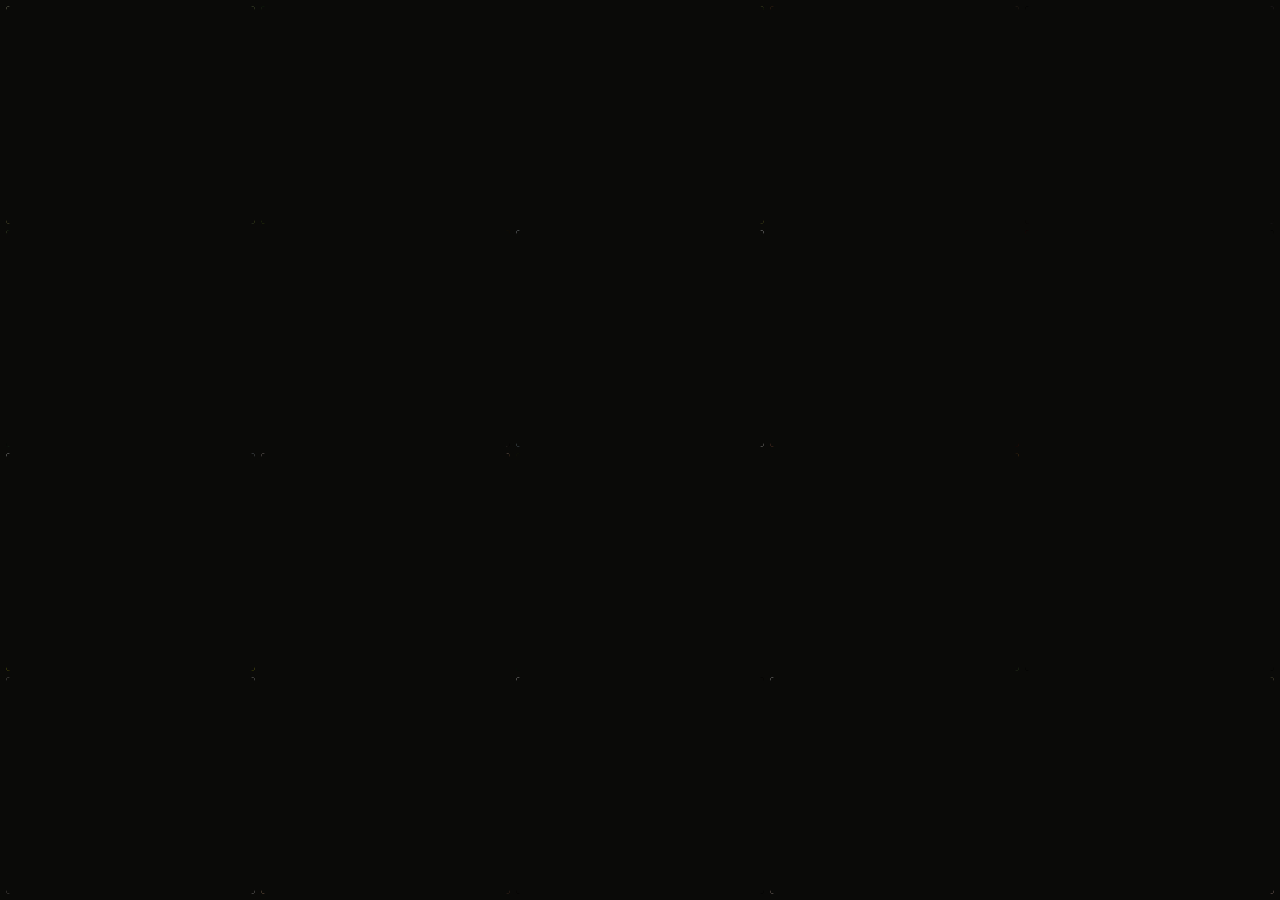
==== commit e4b5a8dd: "Remove skeleton loader and update favicons with authentic original KVM logo" ====
--- a/index.html
+++ b/index.html
@@ -8,7 +8,6 @@
   <link rel="canonical" href="https://www.kvmcreationsstudio.ca/" />
   <!-- Favicons for Google Search & All Devices -->
   <link rel="icon" type="image/x-icon" href="favicon.ico" />
-  <link rel="icon" type="image/svg+xml" href="assets/images/favicon.svg" />
   <link rel="icon" type="image/png" sizes="16x16" href="assets/images/favicon-16x16.png" />
   <link rel="icon" type="image/png" sizes="32x32" href="assets/images/favicon-32x32.png" />
   <link rel="icon" type="image/png" sizes="48x48" href="assets/images/favicon-48x48.png" />
